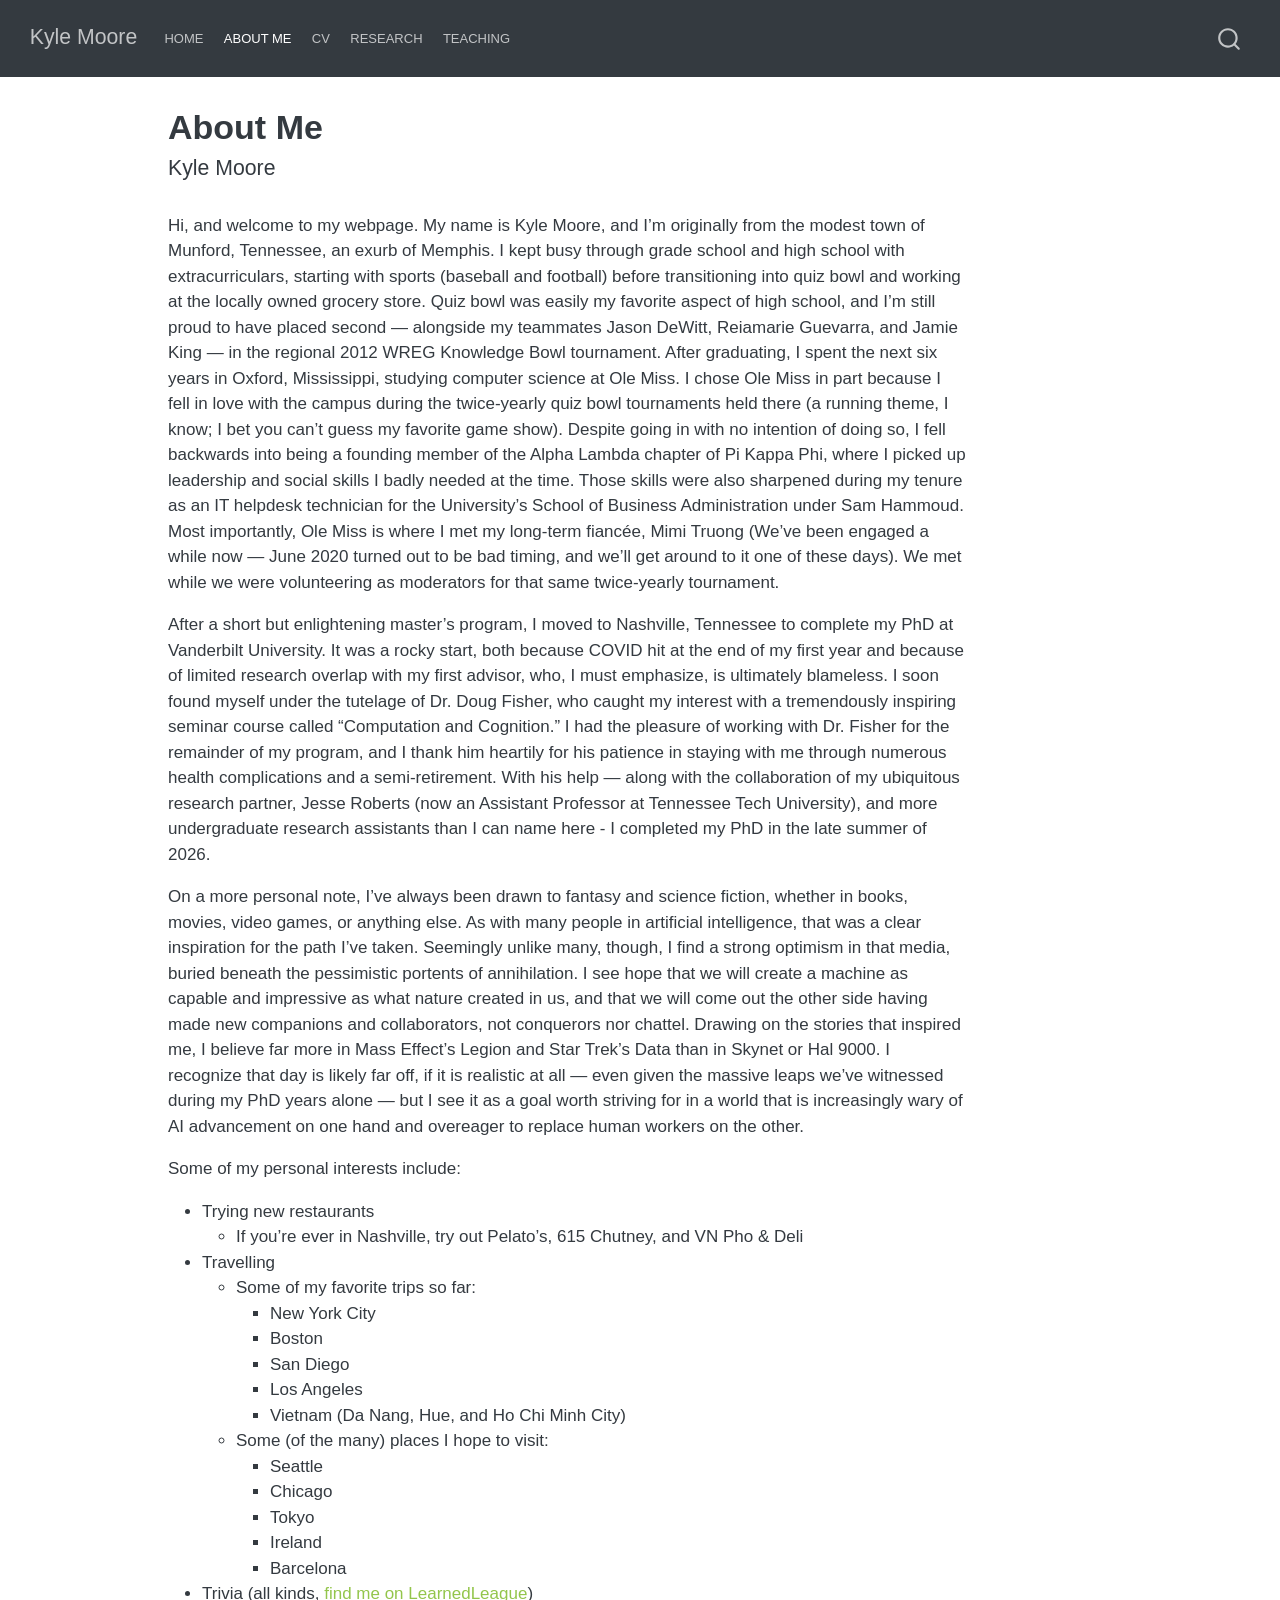
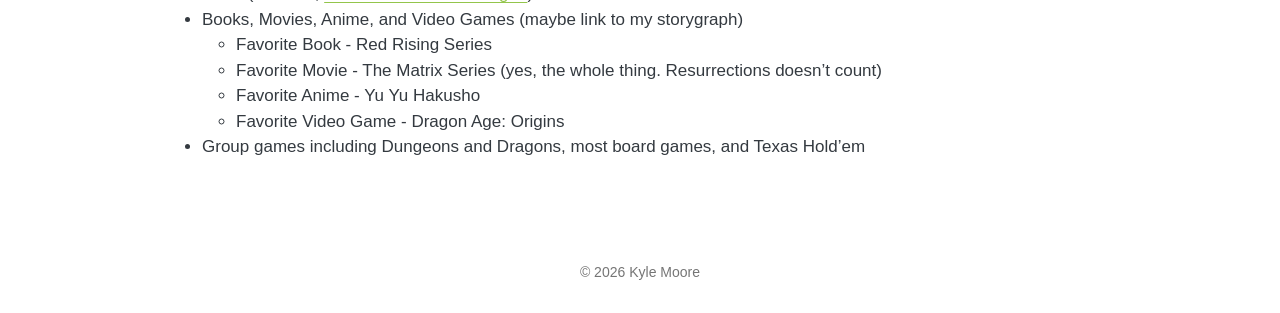
==== about.html @ 04270352 "Built site for gh-pages" ====
<!DOCTYPE html>
<html xmlns="http://www.w3.org/1999/xhtml" lang="en" xml:lang="en"><head>

<meta charset="utf-8">
<meta name="generator" content="quarto-1.10.18">

<meta name="viewport" content="width=device-width, initial-scale=1.0, user-scalable=yes">


<title>About Me – Kyle Moore</title>
<style>
/* Default styles provided by pandoc.
** See https://pandoc.org/MANUAL.html#variables-for-html for config info.
*/
span.smallcaps{font-variant: small-caps;}
div.columns{display: flex; gap: 1.5em;}
div.column{flex: auto;}
@media screen {
div.columns{gap: min(4vw, 1.5em);}
div.column{overflow-x: auto;}
}
div.hanging-indent{margin-left: 1.5em; text-indent: -1.5em;}
ul.task-list{list-style: none;}
ul.task-list li input[type="checkbox"] {
  width: 0.8em;
  margin: 0 0.8em 0.2em -1em; /* quarto-specific, see https://github.com/quarto-dev/quarto-cli/issues/4556 */ 
  vertical-align: middle;
}
</style>


<script src="site_libs/quarto-nav/quarto-nav.js"></script>
<script src="site_libs/quarto-nav/headroom.min.js"></script>
<script src="site_libs/clipboard/clipboard.min.js"></script>
<script src="site_libs/quarto-search/autocomplete.umd.js"></script>
<script src="site_libs/quarto-search/fuse.min.js"></script>
<script src="site_libs/quarto-search/quarto-search.js"></script>
<meta name="quarto:offset" content="./">
<script src="site_libs/quarto-html/quarto.js" type="module"></script>
<script src="site_libs/quarto-html/tabsets/tabsets.js" type="module"></script>
<script src="site_libs/quarto-html/popper.min.js"></script>
<script src="site_libs/quarto-html/tippy.umd.min.js"></script>
<script src="site_libs/quarto-html/anchor.min.js"></script>
<link href="site_libs/quarto-html/tippy.css" rel="stylesheet">
<link href="site_libs/quarto-html/quarto-syntax-highlighting-64a204ab8560d761af7679ceaba22944.css" rel="stylesheet" id="quarto-text-highlighting-styles">
<script src="site_libs/bootstrap/bootstrap.min.js"></script>
<link href="site_libs/bootstrap/bootstrap-icons.css" rel="stylesheet">
<link href="site_libs/bootstrap/bootstrap-ba5c84ce3d9809cf06f098160cf4c798.min.css" rel="stylesheet" append-hash="true" id="quarto-bootstrap" data-mode="light">
<script id="quarto-search-options" type="application/json">{
  "location": "navbar",
  "copy-button": false,
  "collapse-after": 3,
  "panel-placement": "end",
  "type": "overlay",
  "limit": 50,
  "keyboard-shortcut": [
    "f",
    "/",
    "s"
  ],
  "show-item-context": false,
  "language": {
    "search-no-results-text": "No results",
    "search-matching-documents-text": "matching documents",
    "search-copy-link-title": "Copy link to search",
    "search-hide-matches-text": "Hide additional matches",
    "search-more-match-text": "more match in this document",
    "search-more-matches-text": "more matches in this document",
    "search-clear-button-title": "Clear",
    "search-text-placeholder": "",
    "search-detached-cancel-button-title": "Cancel",
    "search-submit-button-title": "Submit",
    "search-label": "Search"
  }
}</script>


<link rel="stylesheet" href="styles.css">
</head>

<body class="nav-fixed quarto-light">

<div id="quarto-search-results"></div>
  <header id="quarto-header" class="headroom fixed-top">
    <nav class="navbar navbar-expand-lg " data-bs-theme="dark">
      <div class="navbar-container container-fluid">
      <div class="navbar-brand-container mx-auto">
    <a class="navbar-brand" href="./index.html">
    <span class="navbar-title">Kyle Moore</span>
    </a>
  </div>
            <div id="quarto-search" class="" title="Search"></div>
          <button class="navbar-toggler" type="button" data-bs-toggle="collapse" data-bs-target="#navbarCollapse" aria-controls="navbarCollapse" role="menu" aria-expanded="false" aria-label="Toggle navigation" onclick="if (window.quartoToggleHeadroom) { window.quartoToggleHeadroom(); }">
  <span class="navbar-toggler-icon"></span>
</button>
          <div class="collapse navbar-collapse" id="navbarCollapse">
            <ul class="navbar-nav navbar-nav-scroll me-auto">
  <li class="nav-item">
    <a class="nav-link" href="./index.html"> 
<span class="menu-text">Home</span></a>
  </li>  
  <li class="nav-item">
    <a class="nav-link active" href="./about.html" aria-current="page"> 
<span class="menu-text">About Me</span></a>
  </li>  
  <li class="nav-item">
    <a class="nav-link" href="./cv.html"> 
<span class="menu-text">CV</span></a>
  </li>  
  <li class="nav-item">
    <a class="nav-link" href="./publications.html"> 
<span class="menu-text">Research</span></a>
  </li>  
  <li class="nav-item">
    <a class="nav-link" href="./teaching.html"> 
<span class="menu-text">Teaching</span></a>
  </li>  
</ul>
          </div> <!-- /navcollapse -->
            <div class="quarto-navbar-tools">
</div>
      </div> <!-- /container-fluid -->
    </nav>
</header>
<!-- content -->
<div id="quarto-content" class="quarto-container page-columns page-rows-contents page-layout-article page-navbar">
<!-- sidebar -->
<!-- margin-sidebar -->
    <div id="quarto-margin-sidebar" class="sidebar margin-sidebar zindex-bottom">
        
    </div>
<!-- main -->
<main class="content" id="quarto-document-content">

<header id="title-block-header" class="quarto-title-block default">
<div class="quarto-title">
<h1 class="title">About Me</h1>
<p class="subtitle lead">Kyle Moore</p>
</div>



<div class="quarto-title-meta">

    
  
    
  </div>
  


</header>


<p>Hi, and welcome to my webpage. My name is Kyle Moore, and I’m originally from the modest town of Munford, Tennessee, an exurb of Memphis. I kept busy through grade school and high school with extracurriculars, starting with sports (baseball and football) before transitioning into quiz bowl and working at the locally owned grocery store. Quiz bowl was easily my favorite aspect of high school, and I’m still proud to have placed second — alongside my teammates Jason DeWitt, Reiamarie Guevarra, and Jamie King — in the regional 2012 WREG Knowledge Bowl tournament. After graduating, I spent the next six years in Oxford, Mississippi, studying computer science at Ole Miss. I chose Ole Miss in part because I fell in love with the campus during the twice-yearly quiz bowl tournaments held there (a running theme, I know; I bet you can’t guess my favorite game show). Despite going in with no intention of doing so, I fell backwards into being a founding member of the Alpha Lambda chapter of Pi Kappa Phi, where I picked up leadership and social skills I badly needed at the time. Those skills were also sharpened during my tenure as an IT helpdesk technician for the University’s School of Business Administration under Sam Hammoud. Most importantly, Ole Miss is where I met my long-term fiancée, Mimi Truong (We’ve been engaged a while now — June 2020 turned out to be bad timing, and we’ll get around to it one of these days). We met while we were volunteering as moderators for that same twice-yearly tournament.</p>
<p>After a short but enlightening master’s program, I moved to Nashville, Tennessee to complete my PhD at Vanderbilt University. It was a rocky start, both because COVID hit at the end of my first year and because of limited research overlap with my first advisor, who, I must emphasize, is ultimately blameless. I soon found myself under the tutelage of Dr.&nbsp;Doug Fisher, who caught my interest with a tremendously inspiring seminar course called “Computation and Cognition.” I had the pleasure of working with Dr.&nbsp;Fisher for the remainder of my program, and I thank him heartily for his patience in staying with me through numerous health complications and a semi-retirement. With his help — along with the collaboration of my ubiquitous research partner, Jesse Roberts (now an Assistant Professor at Tennessee Tech University), and more undergraduate research assistants than I can name here - I completed my PhD in the late summer of 2026.</p>
<p>On a more personal note, I’ve always been drawn to fantasy and science fiction, whether in books, movies, video games, or anything else. As with many people in artificial intelligence, that was a clear inspiration for the path I’ve taken. Seemingly unlike many, though, I find a strong optimism in that media, buried beneath the pessimistic portents of annihilation. I see hope that we will create a machine as capable and impressive as what nature created in us, and that we will come out the other side having made new companions and collaborators, not conquerors nor chattel. Drawing on the stories that inspired me, I believe far more in Mass Effect’s Legion and Star Trek’s Data than in Skynet or Hal 9000. I recognize that day is likely far off, if it is realistic at all — even given the massive leaps we’ve witnessed during my PhD years alone — but I see it as a goal worth striving for in a world that is increasingly wary of AI advancement on one hand and overeager to replace human workers on the other.</p>
<p>Some of my personal interests include:</p>
<ul>
<li>Trying new restaurants
<ul>
<li>If you’re ever in Nashville, try out Pelato’s, 615 Chutney, and VN Pho &amp; Deli</li>
</ul></li>
<li>Travelling
<ul>
<li>Some of my favorite trips so far:
<ul>
<li>New York City</li>
<li>Boston</li>
<li>San Diego</li>
<li>Los Angeles</li>
<li>Vietnam (Da Nang, Hue, and Ho Chi Minh City)</li>
</ul></li>
<li>Some (of the many) places I hope to visit:
<ul>
<li>Seattle</li>
<li>Chicago</li>
<li>Tokyo</li>
<li>Ireland</li>
<li>Barcelona</li>
</ul></li>
</ul></li>
<li>Trivia (all kinds, <a href="https://www.learnedleague.com/profiles.php?76242">find me on LearnedLeague</a>)</li>
<li>Books, Movies, Anime, and Video Games (maybe link to my storygraph)
<ul>
<li>Favorite Book - Red Rising Series</li>
<li>Favorite Movie - The Matrix Series (yes, the whole thing. Resurrections doesn’t count)</li>
<li>Favorite Anime - Yu Yu Hakusho</li>
<li>Favorite Video Game - Dragon Age: Origins</li>
</ul></li>
<li>Group games including Dungeons and Dragons, most board games, and Texas Hold’em</li>
</ul>



</main> <!-- /main -->
<script id="quarto-html-after-body" type="application/javascript">
  window.document.addEventListener("DOMContentLoaded", function (event) {
    const icon = "";
    const anchorJS = new window.AnchorJS();
    anchorJS.options = {
      placement: 'right',
      icon: icon
    };
    anchorJS.add('.anchored');
    const isCodeAnnotation = (el) => {
      for (const clz of el.classList) {
        if (clz.startsWith('code-annotation-')) {                     
          return true;
        }
      }
      return false;
    }
    const onCopySuccess = function(e) {
      // button target
      const button = e.trigger;
      // don't keep focus
      button.blur();
      // flash "checked"
      button.classList.add('code-copy-button-checked');
      var currentTitle = button.getAttribute("title");
      button.setAttribute("title", "Copied!");
      let tooltip;
      if (window.bootstrap) {
        button.setAttribute("data-bs-toggle", "tooltip");
        button.setAttribute("data-bs-placement", "left");
        button.setAttribute("data-bs-title", "Copied!");
        tooltip = new bootstrap.Tooltip(button, 
          { trigger: "manual", 
            customClass: "code-copy-button-tooltip",
            offset: [0, -8]});
        tooltip.show();    
      }
      setTimeout(function() {
        if (tooltip) {
          tooltip.hide();
          button.removeAttribute("data-bs-title");
          button.removeAttribute("data-bs-toggle");
          button.removeAttribute("data-bs-placement");
        }
        button.setAttribute("title", currentTitle);
        button.classList.remove('code-copy-button-checked');
      }, 1000);
      // clear code selection
      e.clearSelection();
    }
    const getTextToCopy = function(trigger) {
      const outerScaffold = trigger.parentElement.cloneNode(true);
      const codeEl = outerScaffold.querySelector('code');
      for (const childEl of codeEl.children) {
        if (isCodeAnnotation(childEl)) {
          childEl.remove();
        }
      }
      return codeEl.innerText;
    }
    const clipboard = new window.ClipboardJS('.code-copy-button:not([data-in-quarto-modal])', {
      text: getTextToCopy
    });
    clipboard.on('success', onCopySuccess);
    if (window.document.getElementById('quarto-embedded-source-code-modal')) {
      const clipboardModal = new window.ClipboardJS('.code-copy-button[data-in-quarto-modal]', {
        text: getTextToCopy,
        container: window.document.getElementById('quarto-embedded-source-code-modal')
      });
      clipboardModal.on('success', onCopySuccess);
    }
      var localhostRegex = new RegExp(/^(?:http|https):\/\/localhost\:?[0-9]*\//);
      var mailtoRegex = new RegExp(/^mailto:/);
        var filterRegex = new RegExp("https:\/\/kyleamoore\.github\.io");
      var isInternal = (href) => {
          return filterRegex.test(href) || localhostRegex.test(href) || mailtoRegex.test(href);
      }
      // Inspect non-navigation links and adorn them if external
     var links = window.document.querySelectorAll('a[href]:not(.nav-link):not(.navbar-brand):not(.toc-action):not(.sidebar-link):not(.sidebar-item-toggle):not(.pagination-link):not(.no-external):not([aria-hidden]):not(.dropdown-item):not(.quarto-navigation-tool):not(.about-link)');
      for (var i=0; i<links.length; i++) {
        const link = links[i];
        if (!isInternal(link.href)) {
          // undo the damage that might have been done by quarto-nav.js in the case of
          // links that we want to consider external
          if (link.dataset.originalHref !== undefined) {
            link.href = link.dataset.originalHref;
          }
        }
      }
    function tippyHover(el, contentFn, onTriggerFn, onUntriggerFn) {
      const config = {
        allowHTML: true,
        maxWidth: 500,
        delay: 100,
        arrow: false,
        appendTo: function(el) {
            return el.parentElement;
        },
        interactive: true,
        interactiveBorder: 10,
        theme: 'quarto',
        placement: 'bottom-start',
      };
      if (contentFn) {
        config.content = contentFn;
      }
      if (onTriggerFn) {
        config.onTrigger = onTriggerFn;
      }
      if (onUntriggerFn) {
        config.onUntrigger = onUntriggerFn;
      }
      window.tippy(el, config); 
    }
    const noterefs = window.document.querySelectorAll('a[role="doc-noteref"]');
    for (var i=0; i<noterefs.length; i++) {
      const ref = noterefs[i];
      tippyHover(ref, function() {
        // use id or data attribute instead here
        let href = ref.getAttribute('data-footnote-href') || ref.getAttribute('href');
        try { href = new URL(href).hash; } catch {}
        const id = href.replace(/^#\/?/, "");
        const note = window.document.getElementById(id);
        if (note) {
          return note.innerHTML;
        } else {
          return "";
        }
      });
    }
    const xrefs = window.document.querySelectorAll('a.quarto-xref');
    const processXRef = (id, note) => {
      // Strip column container classes
      const stripColumnClz = (el) => {
        el.classList.remove("page-full", "page-columns");
        if (el.children) {
          for (const child of el.children) {
            stripColumnClz(child);
          }
        }
      }
      stripColumnClz(note)
      if (id === null || id.startsWith('sec-')) {
        // Special case sections, only their first couple elements
        const container = document.createElement("div");
        if (note.children && note.children.length > 2) {
          container.appendChild(note.children[0].cloneNode(true));
          for (let i = 1; i < note.children.length; i++) {
            const child = note.children[i];
            if (child.tagName === "P" && child.innerText === "") {
              continue;
            } else {
              container.appendChild(child.cloneNode(true));
              break;
            }
          }
          if (window.Quarto?.typesetMath) {
            window.Quarto.typesetMath(container);
          }
          return container.innerHTML
        } else {
          if (window.Quarto?.typesetMath) {
            window.Quarto.typesetMath(note);
          }
          return note.innerHTML;
        }
      } else {
        // Remove any anchor links if they are present
        const anchorLink = note.querySelector('a.anchorjs-link');
        if (anchorLink) {
          anchorLink.remove();
        }
        if (window.Quarto?.typesetMath) {
          window.Quarto.typesetMath(note);
        }
        if (note.classList.contains("callout")) {
          return note.outerHTML;
        } else {
          return note.innerHTML;
        }
      }
    }
    for (var i=0; i<xrefs.length; i++) {
      const xref = xrefs[i];
      tippyHover(xref, undefined, function(instance) {
        instance.disable();
        let url = xref.getAttribute('href');
        let hash = undefined; 
        if (url.startsWith('#')) {
          hash = url;
        } else {
          try { hash = new URL(url).hash; } catch {}
        }
        if (hash) {
          const id = hash.replace(/^#\/?/, "");
          const note = window.document.getElementById(id);
          if (note !== null) {
            try {
              const html = processXRef(id, note.cloneNode(true));
              instance.setContent(html);
            } finally {
              instance.enable();
              instance.show();
            }
          } else {
            // See if we can fetch this
            fetch(url.split('#')[0])
            .then(res => res.text())
            .then(html => {
              const parser = new DOMParser();
              const htmlDoc = parser.parseFromString(html, "text/html");
              const note = htmlDoc.getElementById(id);
              if (note !== null) {
                const html = processXRef(id, note);
                instance.setContent(html);
              } 
            }).finally(() => {
              instance.enable();
              instance.show();
            });
          }
        } else {
          // See if we can fetch a full url (with no hash to target)
          // This is a special case and we should probably do some content thinning / targeting
          fetch(url)
          .then(res => res.text())
          .then(html => {
            const parser = new DOMParser();
            const htmlDoc = parser.parseFromString(html, "text/html");
            const note = htmlDoc.querySelector('main.content');
            if (note !== null) {
              // This should only happen for chapter cross references
              // (since there is no id in the URL)
              // remove the first header
              if (note.children.length > 0 && note.children[0].tagName === "HEADER") {
                note.children[0].remove();
              }
              const html = processXRef(null, note);
              instance.setContent(html);
            } 
          }).finally(() => {
            instance.enable();
            instance.show();
          });
        }
      }, function(instance) {
      });
    }
        let selectedAnnoteEl;
        const selectorForAnnotation = ( cell, annotation) => {
          let cellAttr = 'data-code-cell="' + cell + '"';
          let lineAttr = 'data-code-annotation="' +  annotation + '"';
          const selector = 'span[' + cellAttr + '][' + lineAttr + ']';
          return selector;
        }
        const selectCodeLines = (annoteEl) => {
          const doc = window.document;
          const targetCell = annoteEl.getAttribute("data-target-cell");
          const targetAnnotation = annoteEl.getAttribute("data-target-annotation");
          const annoteSpan = window.document.querySelector(selectorForAnnotation(targetCell, targetAnnotation));
          const lines = annoteSpan.getAttribute("data-code-lines").split(",");
          const lineIds = lines.map((line) => {
            return targetCell + "-" + line;
          })
          let top = null;
          let height = null;
          let parent = null;
          if (lineIds.length > 0) {
              //compute the position of the single el (top and bottom and make a div)
              const el = window.document.getElementById(lineIds[0]);
              top = el.offsetTop;
              height = el.offsetHeight;
              parent = el.parentElement.parentElement;
            if (lineIds.length > 1) {
              const lastEl = window.document.getElementById(lineIds[lineIds.length - 1]);
              const bottom = lastEl.offsetTop + lastEl.offsetHeight;
              height = bottom - top;
            }
            if (top !== null && height !== null && parent !== null) {
              // cook up a div (if necessary) and position it 
              let div = window.document.getElementById("code-annotation-line-highlight");
              if (div === null) {
                div = window.document.createElement("div");
                div.setAttribute("id", "code-annotation-line-highlight");
                div.style.position = 'absolute';
                parent.appendChild(div);
              }
              div.style.top = top - 2 + "px";
              div.style.height = height + 4 + "px";
              div.style.left = 0;
              let gutterDiv = window.document.getElementById("code-annotation-line-highlight-gutter");
              if (gutterDiv === null) {
                gutterDiv = window.document.createElement("div");
                gutterDiv.setAttribute("id", "code-annotation-line-highlight-gutter");
                gutterDiv.style.position = 'absolute';
                const codeCell = window.document.getElementById(targetCell);
                const gutter = codeCell.querySelector('.code-annotation-gutter');
                gutter.appendChild(gutterDiv);
              }
              gutterDiv.style.top = top - 2 + "px";
              gutterDiv.style.height = height + 4 + "px";
            }
            selectedAnnoteEl = annoteEl;
          }
        };
        const unselectCodeLines = () => {
          const elementsIds = ["code-annotation-line-highlight", "code-annotation-line-highlight-gutter"];
          elementsIds.forEach((elId) => {
            const div = window.document.getElementById(elId);
            if (div) {
              div.remove();
            }
          });
          selectedAnnoteEl = undefined;
        };
          // Handle positioning of the toggle
      window.addEventListener(
        "resize",
        throttle(() => {
          elRect = undefined;
          if (selectedAnnoteEl) {
            selectCodeLines(selectedAnnoteEl);
          }
        }, 10)
      );
      function throttle(fn, ms) {
      let throttle = false;
      let timer;
        return (...args) => {
          if(!throttle) { // first call gets through
              fn.apply(this, args);
              throttle = true;
          } else { // all the others get throttled
              if(timer) clearTimeout(timer); // cancel #2
              timer = setTimeout(() => {
                fn.apply(this, args);
                timer = throttle = false;
              }, ms);
          }
        };
      }
        // Attach click handler to the DT
        const annoteDls = window.document.querySelectorAll('dt[data-target-cell]');
        for (const annoteDlNode of annoteDls) {
          annoteDlNode.addEventListener('click', (event) => {
            const clickedEl = event.target;
            if (clickedEl !== selectedAnnoteEl) {
              unselectCodeLines();
              const activeEl = window.document.querySelector('dt[data-target-cell].code-annotation-active');
              if (activeEl) {
                activeEl.classList.remove('code-annotation-active');
              }
              selectCodeLines(clickedEl);
              clickedEl.classList.add('code-annotation-active');
            } else {
              // Unselect the line
              unselectCodeLines();
              clickedEl.classList.remove('code-annotation-active');
            }
          });
        }
    const findCites = (el) => {
      const parentEl = el.parentElement;
      if (parentEl) {
        const cites = parentEl.dataset.cites;
        if (cites) {
          return {
            el,
            cites: cites.split(' ')
          };
        } else {
          return findCites(el.parentElement)
        }
      } else {
        return undefined;
      }
    };
    var bibliorefs = window.document.querySelectorAll('a[role="doc-biblioref"]');
    for (var i=0; i<bibliorefs.length; i++) {
      const ref = bibliorefs[i];
      const citeInfo = findCites(ref);
      if (citeInfo) {
        tippyHover(citeInfo.el, function() {
          var popup = window.document.createElement('div');
          citeInfo.cites.forEach(function(cite) {
            var citeDiv = window.document.createElement('div');
            citeDiv.classList.add('hanging-indent');
            citeDiv.classList.add('csl-entry');
            var biblioDiv = window.document.getElementById('ref-' + cite);
            if (biblioDiv) {
              citeDiv.innerHTML = biblioDiv.innerHTML;
            }
            popup.appendChild(citeDiv);
          });
          return popup.innerHTML;
        });
      }
    }
  });
  </script>
</div> <!-- /content -->
<footer class="footer">
  <div class="nav-footer">
    <div class="nav-footer-left">
      &nbsp;
    </div>   
    <div class="nav-footer-center">
<p>© 2026 Kyle Moore</p>
</div>
    <div class="nav-footer-right">
      &nbsp;
    </div>
  </div>
</footer>




</body></html>
---- site_libs/quarto-html/tippy.css ----
.tippy-box[data-animation=fade][data-state=hidden]{opacity:0}[data-tippy-root]{max-width:calc(100vw - 10px)}.tippy-box{position:relative;background-color:#333;color:#fff;border-radius:4px;font-size:14px;line-height:1.4;white-space:normal;outline:0;transition-property:transform,visibility,opacity}.tippy-box[data-placement^=top]>.tippy-arrow{bottom:0}.tippy-box[data-placement^=top]>.tippy-arrow:before{bottom:-7px;left:0;border-width:8px 8px 0;border-top-color:initial;transform-origin:center top}.tippy-box[data-placement^=bottom]>.tippy-arrow{top:0}.tippy-box[data-placement^=bottom]>.tippy-arrow:before{top:-7px;left:0;border-width:0 8px 8px;border-bottom-color:initial;transform-origin:center bottom}.tippy-box[data-placement^=left]>.tippy-arrow{right:0}.tippy-box[data-placement^=left]>.tippy-arrow:before{border-width:8px 0 8px 8px;border-left-color:initial;right:-7px;transform-origin:center left}.tippy-box[data-placement^=right]>.tippy-arrow{left:0}.tippy-box[data-placement^=right]>.tippy-arrow:before{left:-7px;border-width:8px 8px 8px 0;border-right-color:initial;transform-origin:center right}.tippy-box[data-inertia][data-state=visible]{transition-timing-function:cubic-bezier(.54,1.5,.38,1.11)}.tippy-arrow{width:16px;height:16px;color:#333}.tippy-arrow:before{content:"";position:absolute;border-color:transparent;border-style:solid}.tippy-content{position:relative;padding:5px 9px;z-index:1}
---- site_libs/quarto-html/quarto-syntax-highlighting-64a204ab8560d761af7679ceaba22944.css ----
/* quarto syntax highlight colors */
:root {
  --quarto-hl-ot-color: #003B4F;
  --quarto-hl-at-color: #657422;
  --quarto-hl-ss-color: #20794D;
  --quarto-hl-an-color: #5E5E5E;
  --quarto-hl-fu-color: #4758AB;
  --quarto-hl-st-color: #20794D;
  --quarto-hl-cf-color: #003B4F;
  --quarto-hl-op-color: #5E5E5E;
  --quarto-hl-er-color: #AD0000;
  --quarto-hl-bn-color: #AD0000;
  --quarto-hl-al-color: #AD0000;
  --quarto-hl-va-color: #111111;
  --quarto-hl-bu-color: inherit;
  --quarto-hl-ex-color: inherit;
  --quarto-hl-pp-color: #AD0000;
  --quarto-hl-in-color: #5E5E5E;
  --quarto-hl-vs-color: #20794D;
  --quarto-hl-wa-color: #5E5E5E;
  --quarto-hl-do-color: #5E5E5E;
  --quarto-hl-im-color: #00769E;
  --quarto-hl-ch-color: #20794D;
  --quarto-hl-dt-color: #AD0000;
  --quarto-hl-fl-color: #AD0000;
  --quarto-hl-co-color: #5E5E5E;
  --quarto-hl-cv-color: #5E5E5E;
  --quarto-hl-cn-color: #8f5902;
  --quarto-hl-sc-color: #5E5E5E;
  --quarto-hl-dv-color: #AD0000;
  --quarto-hl-kw-color: #003B4F;
}

/* other quarto variables */
:root {
  --quarto-font-monospace: SFMono-Regular, Menlo, Monaco, Consolas, "Liberation Mono", "Courier New", monospace;
}

/* syntax highlight based on Pandoc's rules */
pre > code.sourceCode > span {
  color: #003B4F;
}

code.sourceCode > span {
  color: #003B4F;
}

div.sourceCode,
div.sourceCode pre.sourceCode {
  color: #003B4F;
}

/* Normal */
code span {
  color: #003B4F;
}

/* Alert */
code span.al {
  color: #AD0000;
  font-style: inherit;
}

/* Annotation */
code span.an {
  color: #5E5E5E;
  font-style: inherit;
}

/* Attribute */
code span.at {
  color: #657422;
  font-style: inherit;
}

/* BaseN */
code span.bn {
  color: #AD0000;
  font-style: inherit;
}

/* BuiltIn */
code span.bu {
  font-style: inherit;
}

/* ControlFlow */
code span.cf {
  color: #003B4F;
  font-weight: bold;
  font-style: inherit;
}

/* Char */
code span.ch {
  color: #20794D;
  font-style: inherit;
}

/* Constant */
code span.cn {
  color: #8f5902;
  font-style: inherit;
}

/* Comment */
code span.co {
  color: #5E5E5E;
  font-style: inherit;
}

/* CommentVar */
code span.cv {
  color: #5E5E5E;
  font-style: italic;
}

/* Documentation */
code span.do {
  color: #5E5E5E;
  font-style: italic;
}

/* DataType */
code span.dt {
  color: #AD0000;
  font-style: inherit;
}

/* DecVal */
code span.dv {
  color: #AD0000;
  font-style: inherit;
}

/* Error */
code span.er {
  color: #AD0000;
  font-style: inherit;
}

/* Extension */
code span.ex {
  font-style: inherit;
}

/* Float */
code span.fl {
  color: #AD0000;
  font-style: inherit;
}

/* Function */
code span.fu {
  color: #4758AB;
  font-style: inherit;
}

/* Import */
code span.im {
  color: #00769E;
  font-style: inherit;
}

/* Information */
code span.in {
  color: #5E5E5E;
  font-style: inherit;
}

/* Keyword */
code span.kw {
  color: #003B4F;
  font-weight: bold;
  font-style: inherit;
}

/* Operator */
code span.op {
  color: #5E5E5E;
  font-style: inherit;
}

/* Other */
code span.ot {
  color: #003B4F;
  font-style: inherit;
}

/* Preprocessor */
code span.pp {
  color: #AD0000;
  font-style: inherit;
}

/* SpecialChar */
code span.sc {
  color: #5E5E5E;
  font-style: inherit;
}

/* SpecialString */
code span.ss {
  color: #20794D;
  font-style: inherit;
}

/* String */
code span.st {
  color: #20794D;
  font-style: inherit;
}

/* Variable */
code span.va {
  color: #111111;
  font-style: inherit;
}

/* VerbatimString */
code span.vs {
  color: #20794D;
  font-style: inherit;
}

/* Warning */
code span.wa {
  color: #5E5E5E;
  font-style: italic;
}

.prevent-inlining {
  content: "</";
}

/*# sourceMappingURL=9d8d5bb603a83b8298b89080a598c93b.css.map */
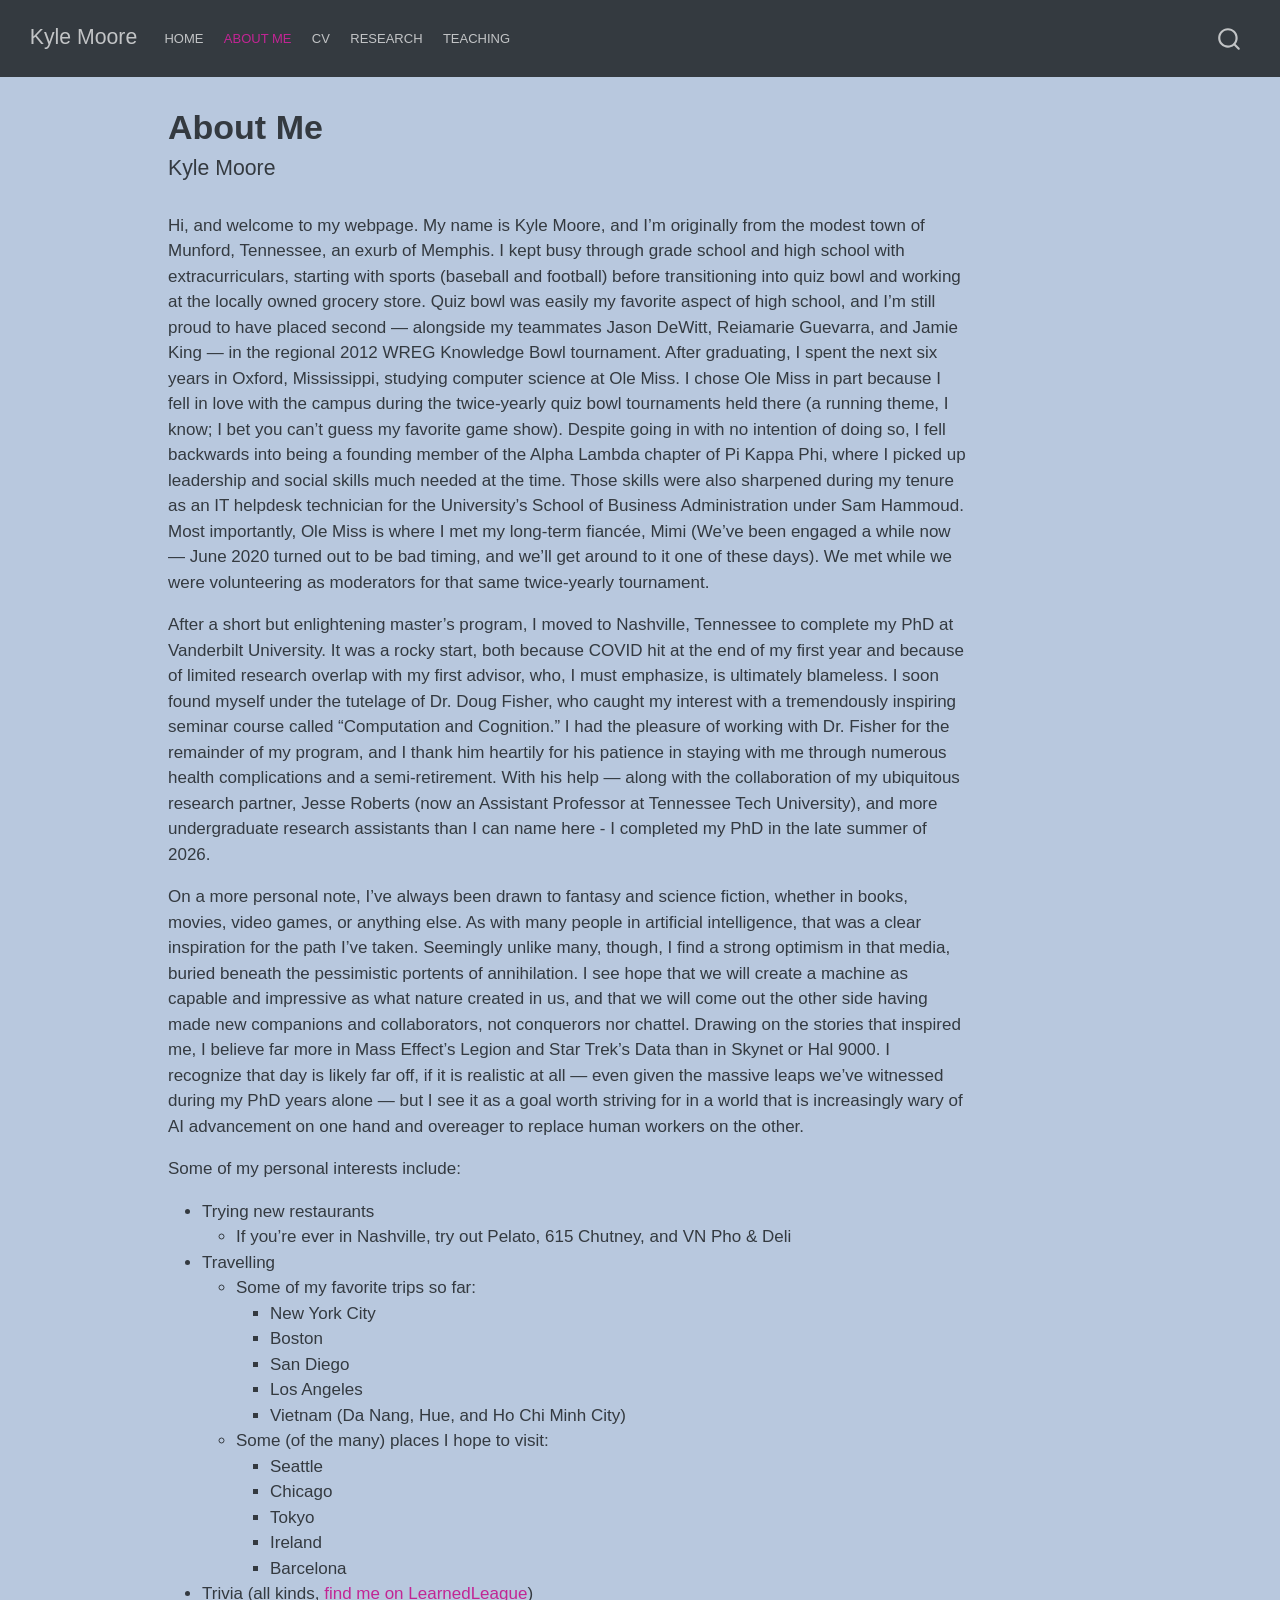
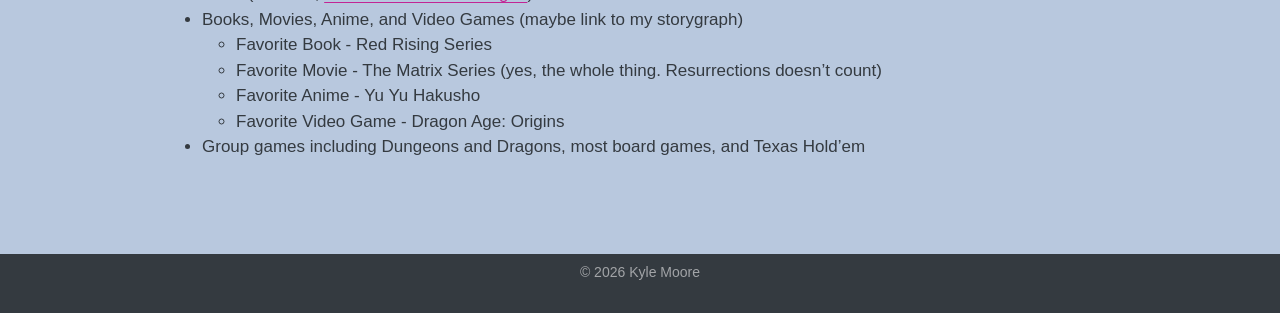
==== commit b9c46584: "Built site for gh-pages" ====
--- a/about.html
+++ b/about.html
@@ -45,7 +45,7 @@
 <link href="site_libs/quarto-html/quarto-syntax-highlighting-64a204ab8560d761af7679ceaba22944.css" rel="stylesheet" id="quarto-text-highlighting-styles">
 <script src="site_libs/bootstrap/bootstrap.min.js"></script>
 <link href="site_libs/bootstrap/bootstrap-icons.css" rel="stylesheet">
-<link href="site_libs/bootstrap/bootstrap-ba5c84ce3d9809cf06f098160cf4c798.min.css" rel="stylesheet" append-hash="true" id="quarto-bootstrap" data-mode="light">
+<link href="site_libs/bootstrap/bootstrap-669d439899bbb5ccfe8eef21c973adb5.min.css" rel="stylesheet" append-hash="true" id="quarto-bootstrap" data-mode="light">
 <script id="quarto-search-options" type="application/json">{
   "location": "navbar",
   "copy-button": false,
@@ -152,14 +152,14 @@
 </header>
 
 
-<p>Hi, and welcome to my webpage. My name is Kyle Moore, and I’m originally from the modest town of Munford, Tennessee, an exurb of Memphis. I kept busy through grade school and high school with extracurriculars, starting with sports (baseball and football) before transitioning into quiz bowl and working at the locally owned grocery store. Quiz bowl was easily my favorite aspect of high school, and I’m still proud to have placed second — alongside my teammates Jason DeWitt, Reiamarie Guevarra, and Jamie King — in the regional 2012 WREG Knowledge Bowl tournament. After graduating, I spent the next six years in Oxford, Mississippi, studying computer science at Ole Miss. I chose Ole Miss in part because I fell in love with the campus during the twice-yearly quiz bowl tournaments held there (a running theme, I know; I bet you can’t guess my favorite game show). Despite going in with no intention of doing so, I fell backwards into being a founding member of the Alpha Lambda chapter of Pi Kappa Phi, where I picked up leadership and social skills I badly needed at the time. Those skills were also sharpened during my tenure as an IT helpdesk technician for the University’s School of Business Administration under Sam Hammoud. Most importantly, Ole Miss is where I met my long-term fiancée, Mimi Truong (We’ve been engaged a while now — June 2020 turned out to be bad timing, and we’ll get around to it one of these days). We met while we were volunteering as moderators for that same twice-yearly tournament.</p>
+<p>Hi, and welcome to my webpage. My name is Kyle Moore, and I’m originally from the modest town of Munford, Tennessee, an exurb of Memphis. I kept busy through grade school and high school with extracurriculars, starting with sports (baseball and football) before transitioning into quiz bowl and working at the locally owned grocery store. Quiz bowl was easily my favorite aspect of high school, and I’m still proud to have placed second — alongside my teammates Jason DeWitt, Reiamarie Guevarra, and Jamie King — in the regional 2012 WREG Knowledge Bowl tournament. After graduating, I spent the next six years in Oxford, Mississippi, studying computer science at Ole Miss. I chose Ole Miss in part because I fell in love with the campus during the twice-yearly quiz bowl tournaments held there (a running theme, I know; I bet you can’t guess my favorite game show). Despite going in with no intention of doing so, I fell backwards into being a founding member of the Alpha Lambda chapter of Pi Kappa Phi, where I picked up leadership and social skills much needed at the time. Those skills were also sharpened during my tenure as an IT helpdesk technician for the University’s School of Business Administration under Sam Hammoud. Most importantly, Ole Miss is where I met my long-term fiancée, Mimi (We’ve been engaged a while now — June 2020 turned out to be bad timing, and we’ll get around to it one of these days). We met while we were volunteering as moderators for that same twice-yearly tournament.</p>
 <p>After a short but enlightening master’s program, I moved to Nashville, Tennessee to complete my PhD at Vanderbilt University. It was a rocky start, both because COVID hit at the end of my first year and because of limited research overlap with my first advisor, who, I must emphasize, is ultimately blameless. I soon found myself under the tutelage of Dr.&nbsp;Doug Fisher, who caught my interest with a tremendously inspiring seminar course called “Computation and Cognition.” I had the pleasure of working with Dr.&nbsp;Fisher for the remainder of my program, and I thank him heartily for his patience in staying with me through numerous health complications and a semi-retirement. With his help — along with the collaboration of my ubiquitous research partner, Jesse Roberts (now an Assistant Professor at Tennessee Tech University), and more undergraduate research assistants than I can name here - I completed my PhD in the late summer of 2026.</p>
 <p>On a more personal note, I’ve always been drawn to fantasy and science fiction, whether in books, movies, video games, or anything else. As with many people in artificial intelligence, that was a clear inspiration for the path I’ve taken. Seemingly unlike many, though, I find a strong optimism in that media, buried beneath the pessimistic portents of annihilation. I see hope that we will create a machine as capable and impressive as what nature created in us, and that we will come out the other side having made new companions and collaborators, not conquerors nor chattel. Drawing on the stories that inspired me, I believe far more in Mass Effect’s Legion and Star Trek’s Data than in Skynet or Hal 9000. I recognize that day is likely far off, if it is realistic at all — even given the massive leaps we’ve witnessed during my PhD years alone — but I see it as a goal worth striving for in a world that is increasingly wary of AI advancement on one hand and overeager to replace human workers on the other.</p>
 <p>Some of my personal interests include:</p>
 <ul>
 <li>Trying new restaurants
 <ul>
-<li>If you’re ever in Nashville, try out Pelato’s, 615 Chutney, and VN Pho &amp; Deli</li>
+<li>If you’re ever in Nashville, try out Pelato, 615 Chutney, and VN Pho &amp; Deli</li>
 </ul></li>
 <li>Travelling
 <ul>
--- a/styles.css
+++ b/styles.css
@@ -0,0 +1,24 @@
+/* css styles */
+.about-links {
+  display: flex;
+  flex-wrap: wrap;
+  gap: 0.5em;
+  --per-row: 2;
+}
+
+.about-links .about-link {
+  flex: 0 0 calc((100% - (var(--per-row) + 1) * 0.5em) / var(--per-row));
+  box-sizing: border-box;
+  text-align: center;
+  margin: 0;   /* <-- remove built-in margin that was stacking with gap */
+}
+
+.subtitle a {
+  font-size: 0.6em;
+  /* color: var(--bs-secondary, #6c757d); */
+  text-decoration: none;
+}
+
+.subtitle a:hover {
+  text-decoration: underline;
+}
